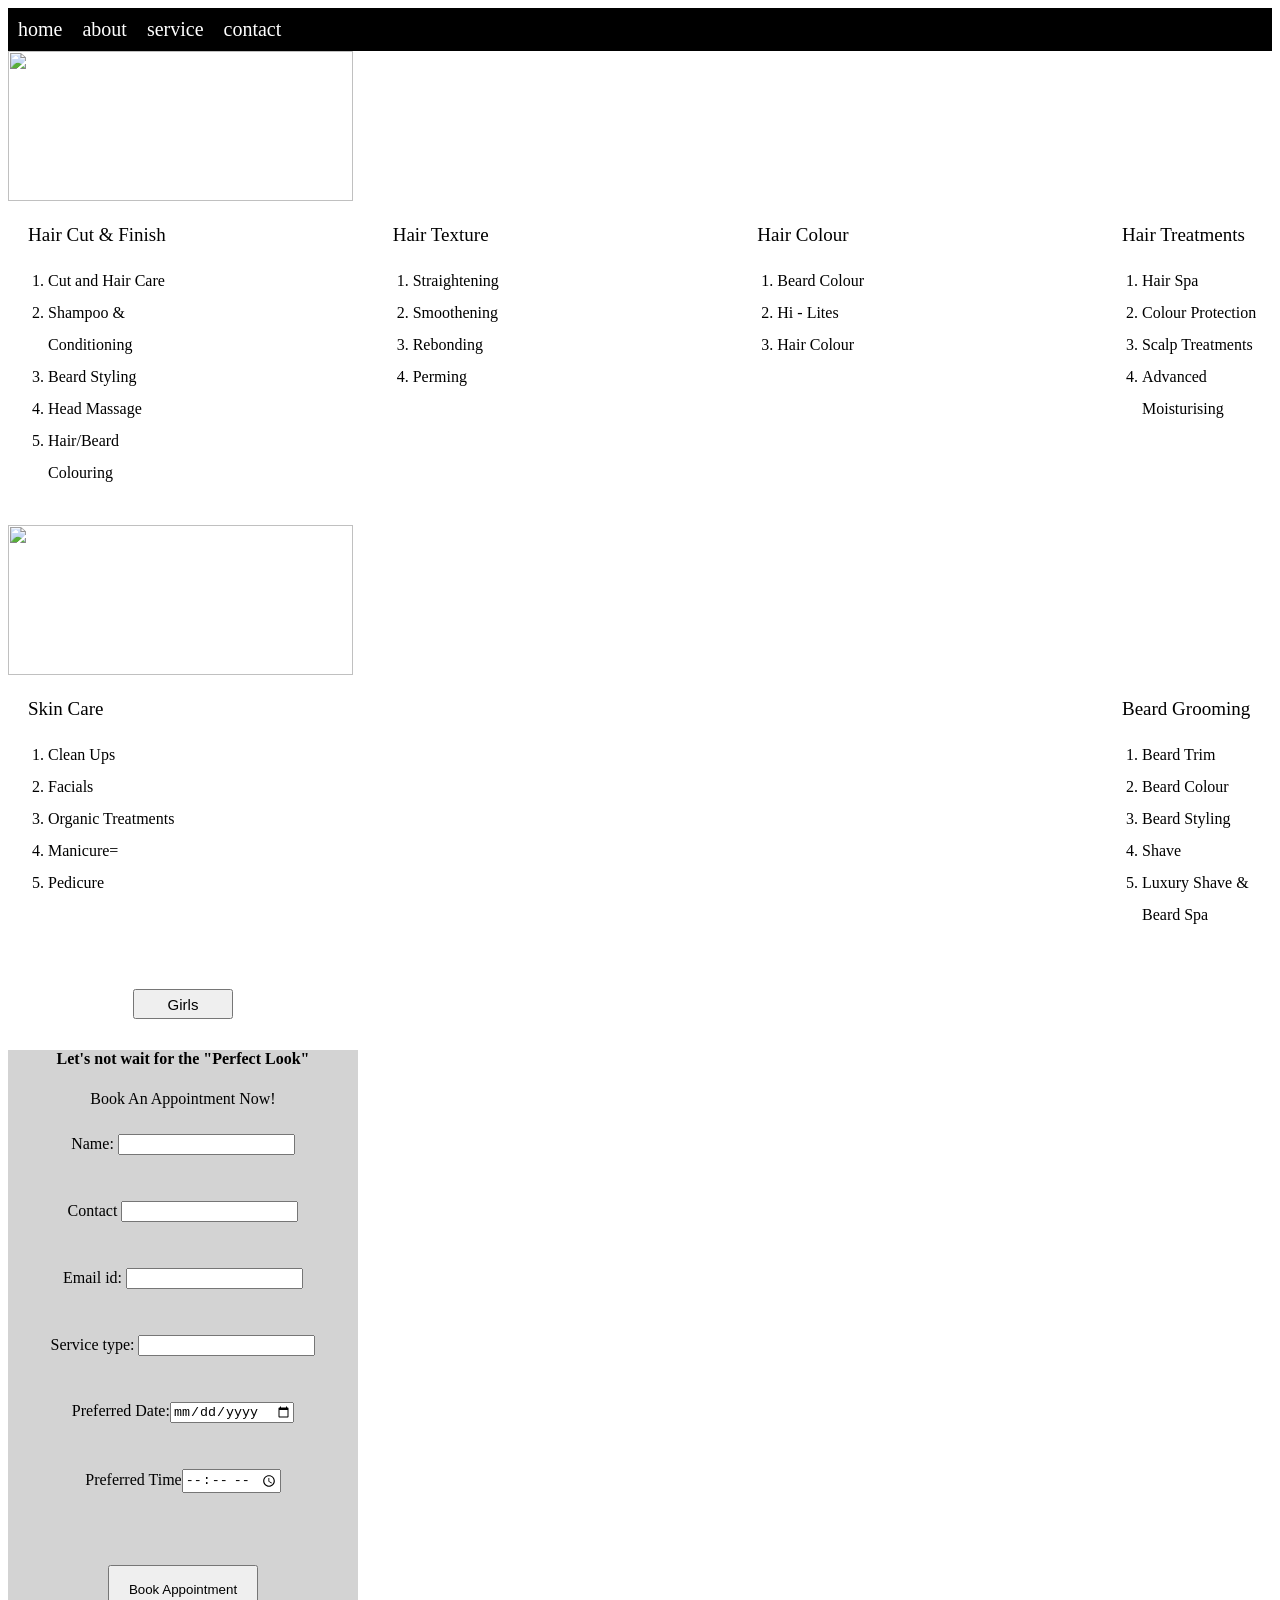
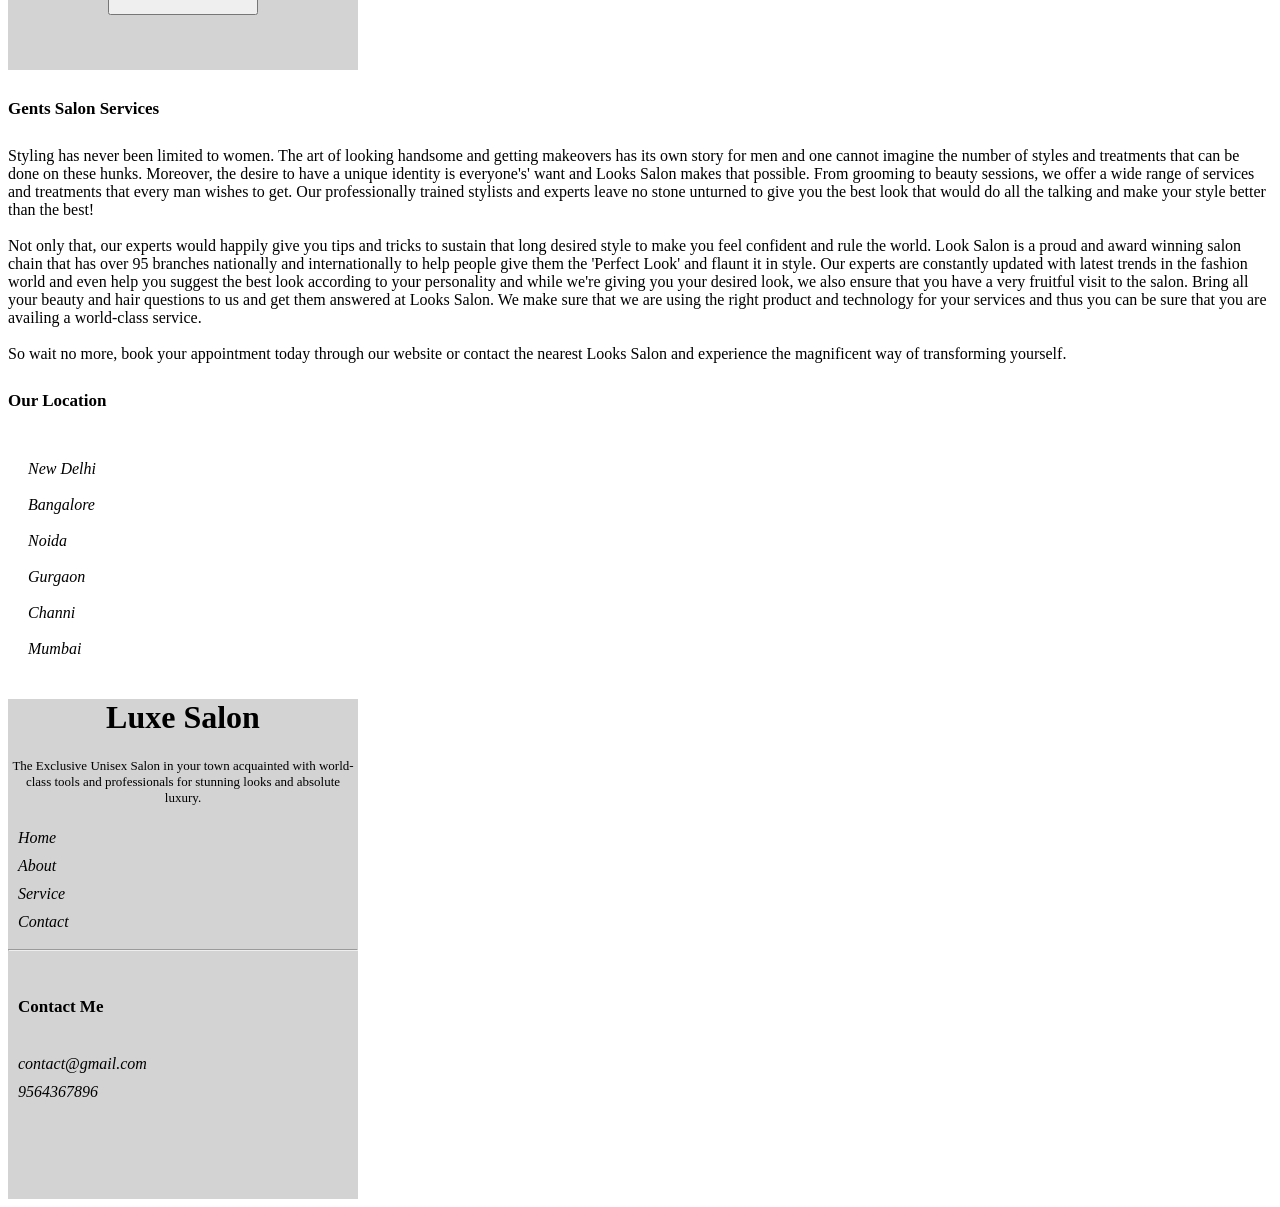
==== Boy.html @ b27df339 "Add files via upload" ====
<!DOCTYPE html>
<html>

<head>
  <meta charset="UTF-8">
  <meta name="viewport" content="width=device-width, initial-scale=1">
  <title>Luxe Salon</title>
  <link rel="stylesheet" href="Boy.css">
</head>

<body>
  <nav>
      <a href="index.html">home</a>
      <a href="about.html">about</a>
      <div class="menu">
      <a href="service.html">service</a>
         <div class="dropdown">
           <ul>
            <li><a href="service.html">Ladies</a></li>
            <li><a href="Boy.html">Gents</a></li>
           </ul>
         </div>
        </div>
      <a href="contact.html">contact</a>
    </nav>
    <img src="/images /service-men-1.jpg" alt="" />
    <div id="list-box">
    <div class="list">
    <p>Hair Cut & Finish<p>
    <ol>
     <li>Cut and Hair Care</li>
      <li>Shampoo & Conditioning</li>
      <li>Beard Styling</li>
      <li>Head Massage</li>
      <li>Hair/Beard Colouring</li>
    </ol>
    </div>
    <div class="list">
    <p>Hair Texture<p>
    <ol>
     <li>Straightening</li>
      <li>Smoothening</li>
      <li>Rebonding</li>
      <li>Perming</li>
    </ol>
    </div>
    <div class="list">
    <p>Hair Colour<p>
    <ol>
     <li>Beard Colour</li>
      <li>Hi - Lites</li>
      <li>Hair Colour</li>
    </ol>
    </div>
    <div class="list">
    <p>Hair Treatments<p>
    <ol>
     <li>Hair Spa</li>
      <li>Colour Protection</li>
      <li>Scalp Treatments</li>
      <li>Advanced Moisturising</li>
    </ol>
    </div>
    </div>
    <img src="/images /serviceGents.jpg" alt="" />
    <div id="list-box1">
    <div class="list1">
    <p>Skin Care<p>
    <ol>
      <li>Clean Ups</li>
      <li>Facials</li>
      <li>Organic Treatments</li>
      <li>Manicure=</li>
      <li>Pedicure</li>
    </ol>
    </div>
    <div class="list1">
    <p>Beard Grooming<p>
    <ol>
     <li>Beard Trim</li>
      <li>Beard Colour</li>
      <li>Beard Styling</li>
      <li>Shave</li>
      <li>Luxury Shave & Beard Spa</li>
    </ol>
    </div>
    </div>
    <div class="button">
      <button>Girls</button>
    </div>
    <div id="container">
      <h4>Let's not wait for the "Perfect Look"</h4>
      <p>Book An Appointment Now!</p>
      <div class="row">
      Name:  <input type="Name"> <br> <br> <br>
      Contact <input type="Contact"> <br> <br> <br>
      Email id: <input type="Email id"> <br> <br> <br>
      Service type: <input type="type"> <br> <br> <br>
      Preferred Date:<input type="Date"> <br> <br> <br>
      Preferred Time<input type="Time"> <br> <br> <br> <br> <br>
      <button>Book Appointment</button>
      </div>
    </div>
    <div class="text">
      <h5>Gents Salon Services</h5>
      <p>Styling has never been limited to women. The art of looking handsome and getting makeovers has its own story for men and one cannot imagine the number of styles and treatments that can be done on these hunks. Moreover, the desire to have a unique identity is everyone's' want and Looks Salon makes that possible. From grooming to beauty sessions, we offer a wide range of services and treatments that every man wishes to get. Our professionally trained stylists and experts leave no stone unturned to give you the best look that would do all the talking and make your style better than the best! <br> <br>

      Not only that, our experts would happily give you tips and tricks to sustain that long desired style to make you feel confident and rule the world. Look Salon is a proud and award winning salon chain that has over 95 branches nationally and internationally to help people give them the 'Perfect Look' and flaunt it in style. Our experts are constantly updated with latest trends in the fashion world and even help you suggest the best look according to your personality and while we're giving you your desired look, we also ensure that you have a very fruitful visit to the salon. Bring all your beauty and hair questions to us and get them answered at Looks Salon. We make sure that we are using the right product and technology for your services and thus you can be sure that you are availing a world-class service. <br> <br>

      So wait no more, book your appointment today through our website or contact the nearest Looks Salon and experience the magnificent way of transforming yourself.</p>
        <h5>Our Location</h5>
  <div class="location">
      <i>New Delhi</i>
      <i>Bangalore</i>
      <i>Noida</i>
      <i>Gurgaon</i>
      <i>Channi</i>
      <i>Mumbai</i>
  </div>
<footer>
  <h1>Luxe Salon</h1>
  <p>The Exclusive Unisex Salon in your town acquainted with world-class tools and professionals for stunning looks and absolute luxury.</p>
  <div>
    <i>Home</i>
    <i>About</i>
    <i>Service</i>
    <i>Contact</i>
  </div>
   <hr />
   <div>
  <h5>Contact Me</h5>
  <i>contact@gmail.com</i>
  <i>9564367896</i>
   </div>
</footer>
</body>

</html>
---- Boy.css ----
nav{
    background: black;
    display: flex;
    align-items: center;
}
nav a{
  display:inline-block;
  padding:10px;
  color: white;
  font-size:20px;
  text-decoration:none;
}
nav a:hover{
  background: green;
  color: white;
}
.menu{
    position: relative;
    display: inline-block;
}
.menu:hover .dropdown{
    display: block;
}

.dropdown{
    display: none;
    position: absolute;
    top: 100%;
    left: 0;
    width:80px;
    height:90px;
}
ul{
  list-style-type:none;
}
ul li:hover{
  background: green;
  color: white;
}
.dropdown ul{
  margin:0;
  padding:0;
}
.dropdown ul li{
  display: block;
  color: white;
  font-size:25px;
}
.dropdown li{
  padding-top:5px;
}
img{
  width:345px;
  height:150px;
}
#list-box{
  display: flex;
  flex-wrap:wrap;
  justify-content:space-between;
  gap:2.7px;
}
.list p{
  text-align:left;
  padding-left:20px;
  font-size:19px;
}
.list{
  width:170px;
  height:300px;
  margin-bottom:20px ;
}
.list ol li{
  line-height:2;
}
#list-box1{
  display: flex;
  flex-wrap:wrap;
  justify-content:space-between;
  gap:2.7px;
}
.list1 p{
  text-align:left;
  padding-left:20px;
  font-size:19px;
}
.list1{
  width:170px;
  height:280px;
  margin-bottom:20px ;
}
.list1 ol li{
  line-height:2;
}
.button{
  height:50px;
  width:350px;
  text-align:center;
}
.button button{
  width:100px;
  height:30px;
  font-size:15px;
  margin-top:10px;
}
#container{
  height:620px;
  width:350px;
  background:lightgray;
  text-align: center;
}
#container .row{
  width:350px;
  height:550px;
}
#container .row input{
  height:auto;
  width: auto;
  margin-top:10px;
}
#container .row button{
  width:150px;
  height:50px;
}
h5{
  font-size:17px;
}
.location{
    width:90%;
    height: auto;
    display:flex;
    flex-direction: column;
    justify-content: cente; 
    gap: 18px; 
    padding: 20px;
}
footer{
  width:350px;
  height:500px;
  background:lightgray;
  text-align: center;
}
footer p{
  font-size:13px;
}
footer div{
  display:flex;
  flex-direction:column;
  text-align:left;
  padding: 10px;
  gap:10px;
}
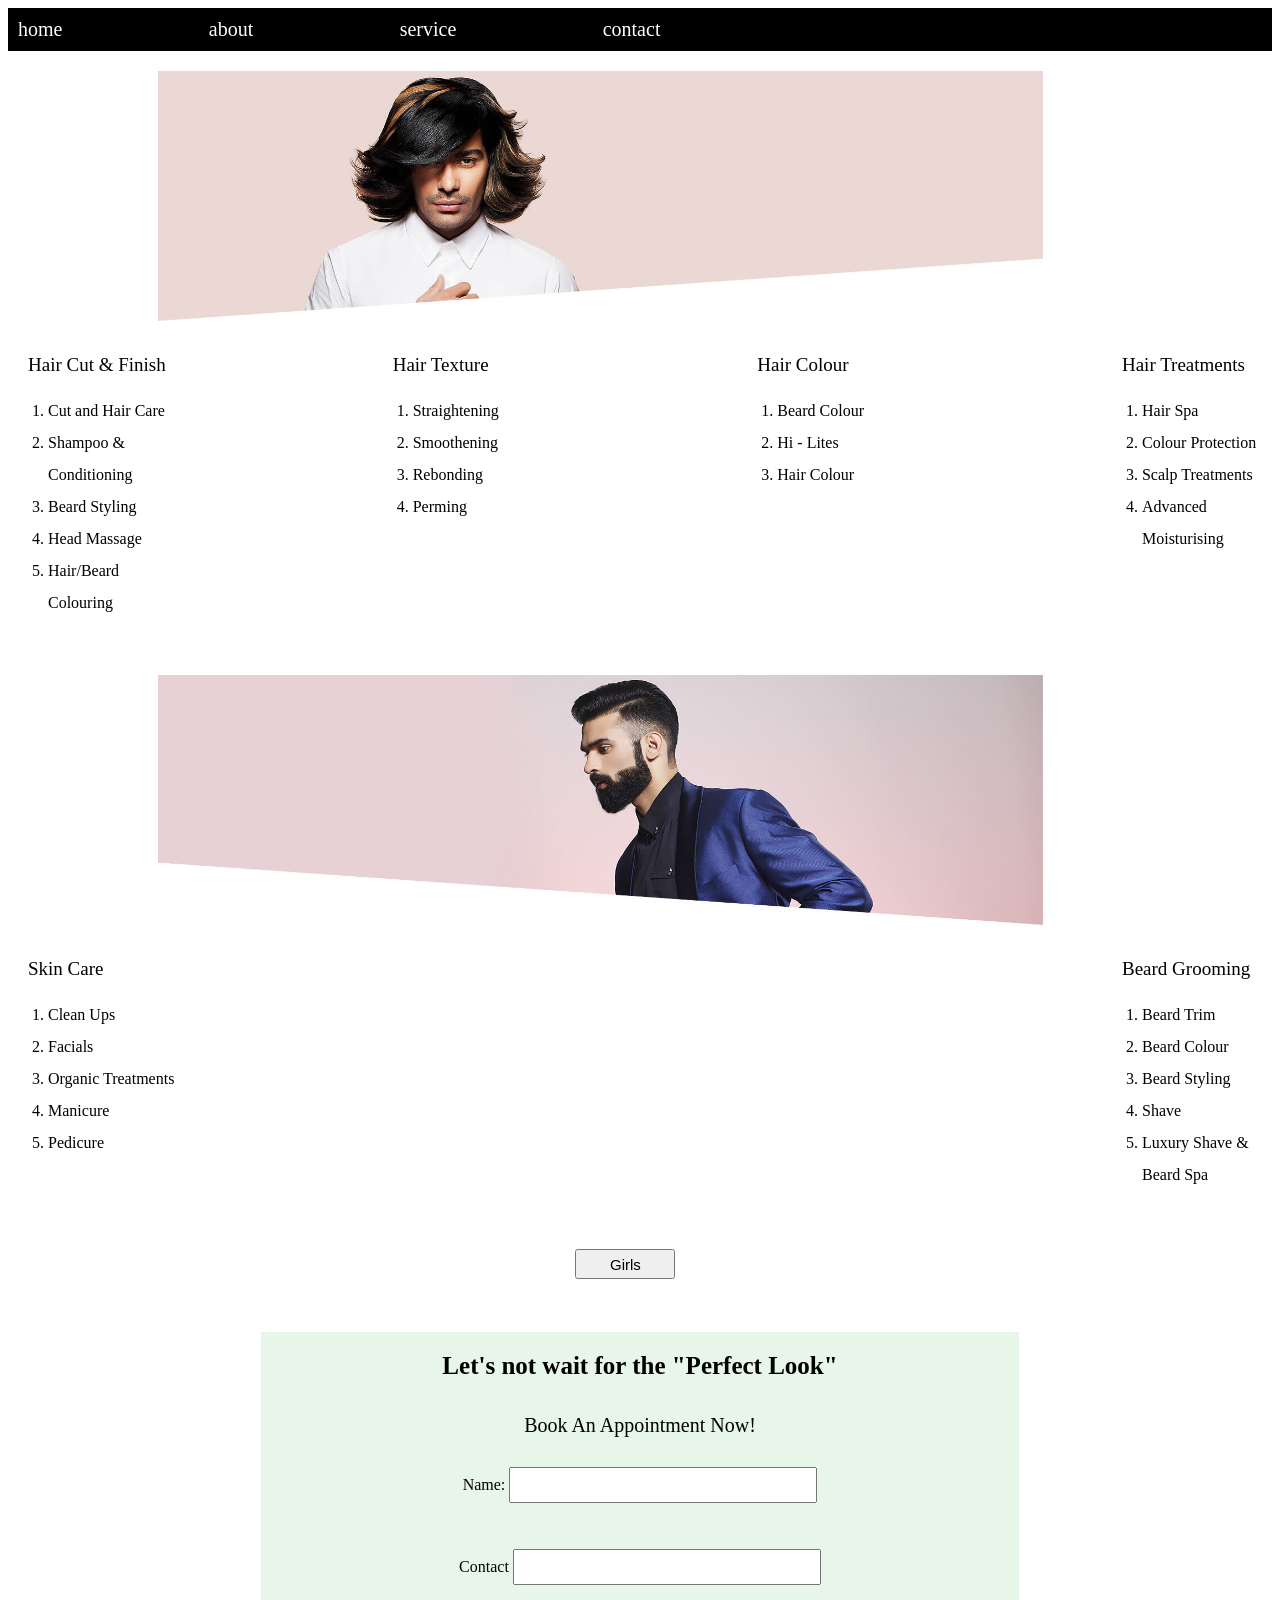
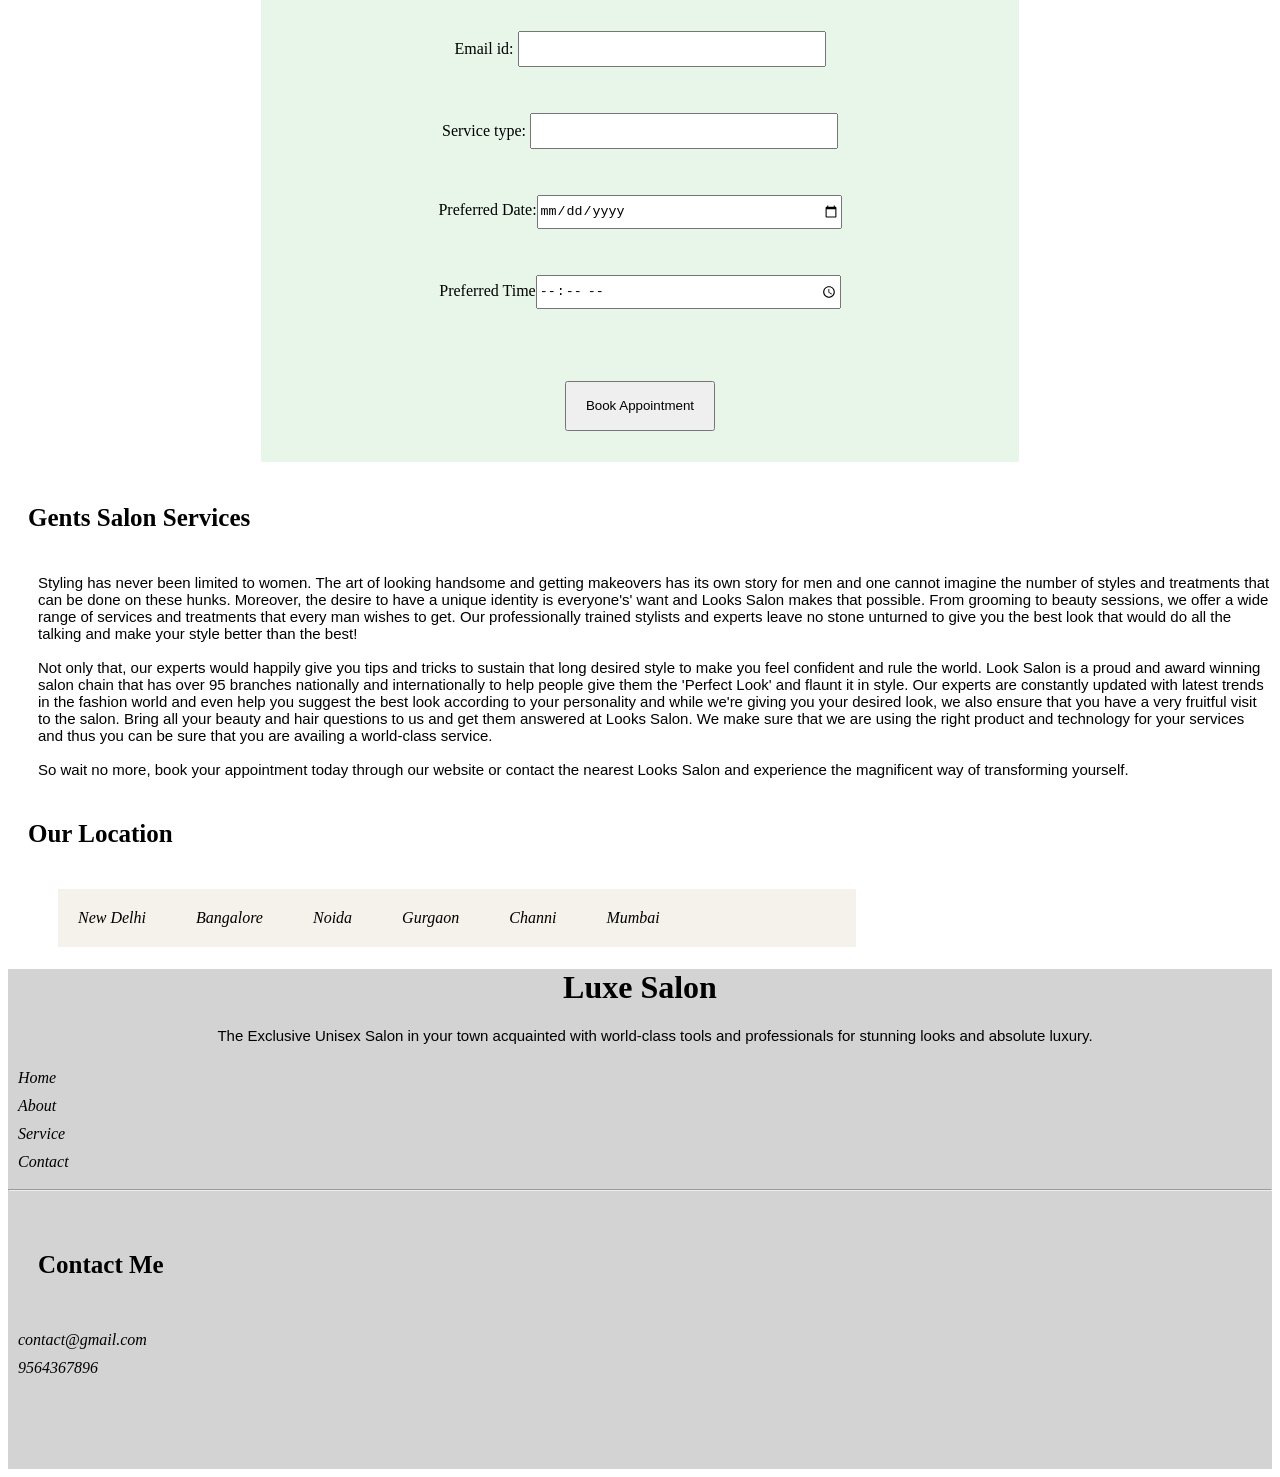
==== commit 65c22bf0: "first commit" ====
--- a/Boy.html
+++ b/Boy.html
@@ -6,133 +6,149 @@
   <meta name="viewport" content="width=device-width, initial-scale=1">
   <title>Luxe Salon</title>
   <link rel="stylesheet" href="Boy.css">
+  <link rel="stylesheet" href="Boyresponsive.css">
 </head>
 
 <body>
   <nav>
-      <a href="index.html">home</a>
-      <a href="about.html">about</a>
-      <div class="menu">
+    <a href="index.html">home</a>
+    <a href="about.html">about</a>
+    <div class="menu">
       <a href="service.html">service</a>
-         <div class="dropdown">
-           <ul>
-            <li><a href="service.html">Ladies</a></li>
-            <li><a href="Boy.html">Gents</a></li>
-           </ul>
-         </div>
-        </div>
-      <a href="contact.html">contact</a>
-    </nav>
-    <img src="/images /service-men-1.jpg" alt="" />
-    <div id="list-box">
+      <div class="dropdown">
+        <ul>
+          <li><a href="service.html">Ladies</a></li>
+          <li><a href="Boy.html">Gents</a></li>
+        </ul>
+      </div>
+    </div>
+    <a href="contact.html">contact</a>
+  </nav>
+  <img src="images/service-men-1.jpg" alt="" />
+  <div id="list-box">
     <div class="list">
-    <p>Hair Cut & Finish<p>
-    <ol>
-     <li>Cut and Hair Care</li>
-      <li>Shampoo & Conditioning</li>
-      <li>Beard Styling</li>
-      <li>Head Massage</li>
-      <li>Hair/Beard Colouring</li>
-    </ol>
+      <p>Hair Cut & Finish</p>
+      <ol>
+        <li>Cut and Hair Care</li>
+        <li>Shampoo & Conditioning</li>
+        <li>Beard Styling</li>
+        <li>Head Massage</li>
+        <li>Hair/Beard Colouring</li>
+      </ol>
     </div>
     <div class="list">
-    <p>Hair Texture<p>
-    <ol>
-     <li>Straightening</li>
-      <li>Smoothening</li>
-      <li>Rebonding</li>
-      <li>Perming</li>
-    </ol>
+      <p>Hair Texture</p>
+      <ol>
+        <li>Straightening</li>
+        <li>Smoothening</li>
+        <li>Rebonding</li>
+        <li>Perming</li>
+      </ol>
     </div>
     <div class="list">
-    <p>Hair Colour<p>
-    <ol>
-     <li>Beard Colour</li>
-      <li>Hi - Lites</li>
-      <li>Hair Colour</li>
-    </ol>
+      <p>Hair Colour</p>
+      <ol>
+        <li>Beard Colour</li>
+        <li>Hi - Lites</li>
+        <li>Hair Colour</li>
+      </ol>
     </div>
     <div class="list">
-    <p>Hair Treatments<p>
-    <ol>
-     <li>Hair Spa</li>
-      <li>Colour Protection</li>
-      <li>Scalp Treatments</li>
-      <li>Advanced Moisturising</li>
-    </ol>
+      <p>Hair Treatments
+      <p>
+      <ol>
+        <li>Hair Spa</li>
+        <li>Colour Protection</li>
+        <li>Scalp Treatments</li>
+        <li>Advanced Moisturising</li>
+      </ol>
     </div>
-    </div>
-    <img src="/images /serviceGents.jpg" alt="" />
-    <div id="list-box1">
+  </div>
+  <img src="images/serviceGents.jpg" alt="" />
+  <div id="list-box1">
     <div class="list1">
-    <p>Skin Care<p>
-    <ol>
-      <li>Clean Ups</li>
-      <li>Facials</li>
-      <li>Organic Treatments</li>
-      <li>Manicure=</li>
-      <li>Pedicure</li>
-    </ol>
+      <p>Skin Care</p>
+      <ol>
+        <li>Clean Ups</li>
+        <li>Facials</li>
+        <li>Organic Treatments</li>
+        <li>Manicure</li>
+        <li>Pedicure</li>
+      </ol>
     </div>
     <div class="list1">
-    <p>Beard Grooming<p>
-    <ol>
-     <li>Beard Trim</li>
-      <li>Beard Colour</li>
-      <li>Beard Styling</li>
-      <li>Shave</li>
-      <li>Luxury Shave & Beard Spa</li>
-    </ol>
+      <p>Beard Grooming</p>
+      <ol>
+        <li>Beard Trim</li>
+        <li>Beard Colour</li>
+        <li>Beard Styling</li>
+        <li>Shave</li>
+        <li>Luxury Shave & Beard Spa</li>
+      </ol>
     </div>
-    </div>
-    <div class="button">
-      <button>Girls</button>
-    </div>
-    <div id="container">
-      <h4>Let's not wait for the "Perfect Look"</h4>
-      <p>Book An Appointment Now!</p>
-      <div class="row">
-      Name:  <input type="Name"> <br> <br> <br>
+  </div>
+  <div class="button">
+    <button>Girls</button>
+  </div>
+  <div id="container">
+    <h4>Let's not wait for the "Perfect Look"</h4>
+    <p>Book An Appointment Now!</p>
+    <div class="row">
+      Name: <input type="Name"> <br> <br> <br>
       Contact <input type="Contact"> <br> <br> <br>
       Email id: <input type="Email id"> <br> <br> <br>
       Service type: <input type="type"> <br> <br> <br>
       Preferred Date:<input type="Date"> <br> <br> <br>
       Preferred Time<input type="Time"> <br> <br> <br> <br> <br>
       <button>Book Appointment</button>
-      </div>
     </div>
-    <div class="text">
-      <h5>Gents Salon Services</h5>
-      <p>Styling has never been limited to women. The art of looking handsome and getting makeovers has its own story for men and one cannot imagine the number of styles and treatments that can be done on these hunks. Moreover, the desire to have a unique identity is everyone's' want and Looks Salon makes that possible. From grooming to beauty sessions, we offer a wide range of services and treatments that every man wishes to get. Our professionally trained stylists and experts leave no stone unturned to give you the best look that would do all the talking and make your style better than the best! <br> <br>
+  </div>
+  <div class="text">
+    <h5>Gents Salon Services</h5>
+    <p>Styling has never been limited to women. The art of looking handsome and getting makeovers has its own story for
+      men and one cannot imagine the number of styles and treatments that can be done on these hunks. Moreover, the
+      desire to have a unique identity is everyone's' want and Looks Salon makes that possible. From grooming to beauty
+      sessions, we offer a wide range of services and treatments that every man wishes to get. Our professionally
+      trained stylists and experts leave no stone unturned to give you the best look that would do all the talking and
+      make your style better than the best! <br> <br>
 
-      Not only that, our experts would happily give you tips and tricks to sustain that long desired style to make you feel confident and rule the world. Look Salon is a proud and award winning salon chain that has over 95 branches nationally and internationally to help people give them the 'Perfect Look' and flaunt it in style. Our experts are constantly updated with latest trends in the fashion world and even help you suggest the best look according to your personality and while we're giving you your desired look, we also ensure that you have a very fruitful visit to the salon. Bring all your beauty and hair questions to us and get them answered at Looks Salon. We make sure that we are using the right product and technology for your services and thus you can be sure that you are availing a world-class service. <br> <br>
+      Not only that, our experts would happily give you tips and tricks to sustain that long desired style to make you
+      feel confident and rule the world. Look Salon is a proud and award winning salon chain that has over 95 branches
+      nationally and internationally to help people give them the 'Perfect Look' and flaunt it in style. Our experts are
+      constantly updated with latest trends in the fashion world and even help you suggest the best look according to
+      your personality and while we're giving you your desired look, we also ensure that you have a very fruitful visit
+      to the salon. Bring all your beauty and hair questions to us and get them answered at Looks Salon. We make sure
+      that we are using the right product and technology for your services and thus you can be sure that you are
+      availing a world-class service. <br> <br>
 
-      So wait no more, book your appointment today through our website or contact the nearest Looks Salon and experience the magnificent way of transforming yourself.</p>
-        <h5>Our Location</h5>
-  <div class="location">
+      So wait no more, book your appointment today through our website or contact the nearest Looks Salon and experience
+      the magnificent way of transforming yourself.</p>
+    <h5>Our Location</h5>
+    <div class="location">
       <i>New Delhi</i>
       <i>Bangalore</i>
       <i>Noida</i>
       <i>Gurgaon</i>
       <i>Channi</i>
       <i>Mumbai</i>
-  </div>
-<footer>
-  <h1>Luxe Salon</h1>
-  <p>The Exclusive Unisex Salon in your town acquainted with world-class tools and professionals for stunning looks and absolute luxury.</p>
-  <div>
-    <i>Home</i>
-    <i>About</i>
-    <i>Service</i>
-    <i>Contact</i>
-  </div>
-   <hr />
-   <div>
-  <h5>Contact Me</h5>
-  <i>contact@gmail.com</i>
-  <i>9564367896</i>
-   </div>
-</footer>
+    </div>
+    <footer>
+      <h1>Luxe Salon</h1>
+      <p>The Exclusive Unisex Salon in your town acquainted with world-class tools and professionals for stunning looks
+        and absolute luxury.</p>
+      <div>
+        <i>Home</i>
+        <i>About</i>
+        <i>Service</i>
+        <i>Contact</i>
+      </div>
+      <hr />
+      <div>
+        <h5>Contact Me</h5>
+        <i>contact@gmail.com</i>
+        <i>9564367896</i>
+      </div>
+    </footer>
 </body>
 
 </html>
--- a/Boy.css
+++ b/Boy.css
@@ -1,151 +1,203 @@
-nav{
-    background: black;
-    display: flex;
-    align-items: center;
-}
-nav a{
-  display:inline-block;
-  padding:10px;
-  color: white;
-  font-size:20px;
-  text-decoration:none;
-}
-nav a:hover{
+nav {
+  background: black;
+  display: flex;
+  align-items: center;
+  gap: 10%;
+}
+
+nav a {
+  display: inline-block;
+  padding: 10px;
+  color: white;
+  font-size: 20px;
+  text-decoration: none;
+}
+
+nav a:hover {
   background: green;
   color: white;
 }
-.menu{
-    position: relative;
-    display: inline-block;
-}
-.menu:hover .dropdown{
-    display: block;
-}
-
-.dropdown{
-    display: none;
-    position: absolute;
-    top: 100%;
-    left: 0;
-    width:80px;
-    height:90px;
-}
-ul{
-  list-style-type:none;
-}
-ul li:hover{
+
+.menu {
+  position: relative;
+  display: inline-block;
+}
+
+.menu:hover .dropdown {
+  display: block;
+}
+
+.dropdown {
+  display: none;
+  position: absolute;
+  top: 100%;
+  left: 0;
+  width: 80px;
+  height: 90px;
+}
+
+ul {
+  list-style-type: none;
+}
+
+ul li:hover {
   background: green;
   color: white;
 }
-.dropdown ul{
-  margin:0;
-  padding:0;
-}
-.dropdown ul li{
+
+.dropdown ul {
+  margin: 0;
+  padding: 0;
+}
+
+.dropdown ul li {
   display: block;
   color: white;
-  font-size:25px;
-}
-.dropdown li{
-  padding-top:5px;
-}
-img{
-  width:345px;
-  height:150px;
-}
-#list-box{
-  display: flex;
-  flex-wrap:wrap;
-  justify-content:space-between;
-  gap:2.7px;
-}
-.list p{
-  text-align:left;
-  padding-left:20px;
-  font-size:19px;
-}
-.list{
-  width:170px;
-  height:300px;
-  margin-bottom:20px ;
-}
-.list ol li{
-  line-height:2;
-}
-#list-box1{
-  display: flex;
-  flex-wrap:wrap;
-  justify-content:space-between;
-  gap:2.7px;
-}
-.list1 p{
-  text-align:left;
-  padding-left:20px;
-  font-size:19px;
-}
-.list1{
-  width:170px;
-  height:280px;
-  margin-bottom:20px ;
-}
-.list1 ol li{
-  line-height:2;
-}
-.button{
-  height:50px;
-  width:350px;
-  text-align:center;
-}
-.button button{
-  width:100px;
-  height:30px;
-  font-size:15px;
-  margin-top:10px;
-}
-#container{
-  height:620px;
-  width:350px;
-  background:lightgray;
+  font-size: 25px;
+}
+
+.dropdown li {
+  padding-top: 5px;
+}
+
+img {
+  width: 70%;
+  height: 250px;
+  margin: 20px 20px 10px 150px;
+}
+
+#list-box {
+  display: flex;
+  flex-wrap: wrap;
+  justify-content: space-between;
+  gap: 2.7px;
+}
+
+.list p {
+  text-align: left;
+  padding-left: 20px;
+  font-size: 19px;
+}
+
+.list {
+  width: 170px;
+  height: 300px;
+  margin-bottom: 20px;
+}
+
+.list ol li {
+  line-height: 2;
+}
+
+#list-box1 {
+  display: flex;
+  flex-wrap: wrap;
+  justify-content: space-between;
+  gap: 2.7px;
+}
+
+.list1 p {
+  text-align: left;
+  padding-left: 20px;
+  font-size: 19px;
+}
+
+.list1 {
+  width: 170px;
+  height: 280px;
+  margin-bottom: 20px;
+}
+
+.list1 ol li {
+  line-height: 2;
+}
+
+.button {
+  height: 50px;
+  width: 350px;
   text-align: center;
-}
-#container .row{
-  width:350px;
-  height:550px;
-}
-#container .row input{
-  height:auto;
-  width: auto;
-  margin-top:10px;
-}
-#container .row button{
-  width:150px;
-  height:50px;
-}
-h5{
-  font-size:17px;
-}
-.location{
-    width:90%;
-    height: auto;
-    display:flex;
-    flex-direction: column;
-    justify-content: cente; 
-    gap: 18px; 
-    padding: 20px;
-}
-footer{
-  width:350px;
-  height:500px;
-  background:lightgray;
+  margin: 10px 0 10px 35%;
+}
+
+.button button {
+  width: 100px;
+  height: 30px;
+  font-size: 15px;
+  /* margin:10px 0 10px 120px; */
+}
+
+#container {
+  height: 730px;
+  width: 60%;
+  background: #E8F5E9;
   text-align: center;
-}
-footer p{
-  font-size:13px;
-}
-footer div{
-  display:flex;
-  flex-direction:column;
-  text-align:left;
+  margin: 10px 0 10px 20%;
+}
+
+#container h4 {
+  font-size: 25px;
+  padding-top: 20px;
+}
+
+#container p {
+  font-size: 20px;
+}
+
+#container .row {
+  width: 100%;
+  height: 550px;
+  /* background-color: black; */
+}
+
+#container .row input {
+  height: 30px;
+  width: 300px;
+  margin-top: 10px;
+}
+
+#container .row button {
+  width: 150px;
+  height: 50px;
+}
+
+h5 {
+  font-size: 25px;
+  margin-left: 20px;
+}
+
+.text p {
+  font-size: 15px;
+  margin-left: 30px;
+  font-family: 'Gill Sans', 'Gill Sans MT', Calibri, 'Trebuchet MS', sans-serif;
+}
+
+.location {
+  width: 60%;
+  height: auto;
+  display: flex;
+  /* flex-direction: column; */
+  justify-content: cente;
+  gap: 50px;
+  padding: 20px;
+  background-color: #F5F2EB;
+  margin: 30px 10px 20px 50px;
+}
+
+footer {
+  width: 100%;
+  height: 500px;
+  background: lightgray;
+  text-align: center;
+}
+
+footer p {
+  font-size: 13px;
+}
+
+footer div {
+  display: flex;
+  flex-direction: column;
+  text-align: left;
   padding: 10px;
-  gap:10px;
+  gap: 10px;
 }
--- a/Boyresponsive.css
+++ b/Boyresponsive.css
@@ -0,0 +1,93 @@
+@media screen and (max-width:680px) {
+    body {
+        margin: 0;
+        /* background-color: brown; */
+    }
+
+    /* nav{
+        gap: 5%;
+    } */
+
+    img {
+        margin: 20px 0px 10px 70px;
+    }
+
+    .button {
+        text-align: center;
+        margin: 10px 0 10px 25%;
+    }
+
+    #container {
+        height: 80%;
+        width: 60%;
+    }
+
+    #container h4 {
+        font-size: 18px;
+        padding: 15px;
+    }
+
+    #container p {
+        font-size: 15px;
+        /* padding:10px; */
+    }
+
+    #container .row {
+        height: auto;
+
+    }
+
+    #container .row input {
+        height: 30px;
+        width: 30vw;
+        margin-top: 10px;
+    }
+
+    #container .row button {
+        width: 25vw;
+        height: 15vh;
+        margin-bottom: 25px;
+    }
+
+    .location {
+        flex-direction: column;
+        margin-left: 20px;
+    }
+
+}
+
+@media screen and (max-width:460px) {
+    nav {
+        gap:3%;
+
+    }
+
+    nav a {
+        padding: 7px;
+        font-size: 20px;
+    }
+
+    .button {
+        width: 100%;
+        text-align: center;
+        margin: 10px 0;
+    }
+
+    img {
+        margin: 20px 0px 10px 20px;
+    }
+
+    #container {
+        margin: 10px 0 10px 10%;
+    }
+
+    .text p {
+        font-size: 15px;
+        margin-left: 15px;
+    }
+
+    .location {
+      margin: 20px auto;
+    }
+
+}
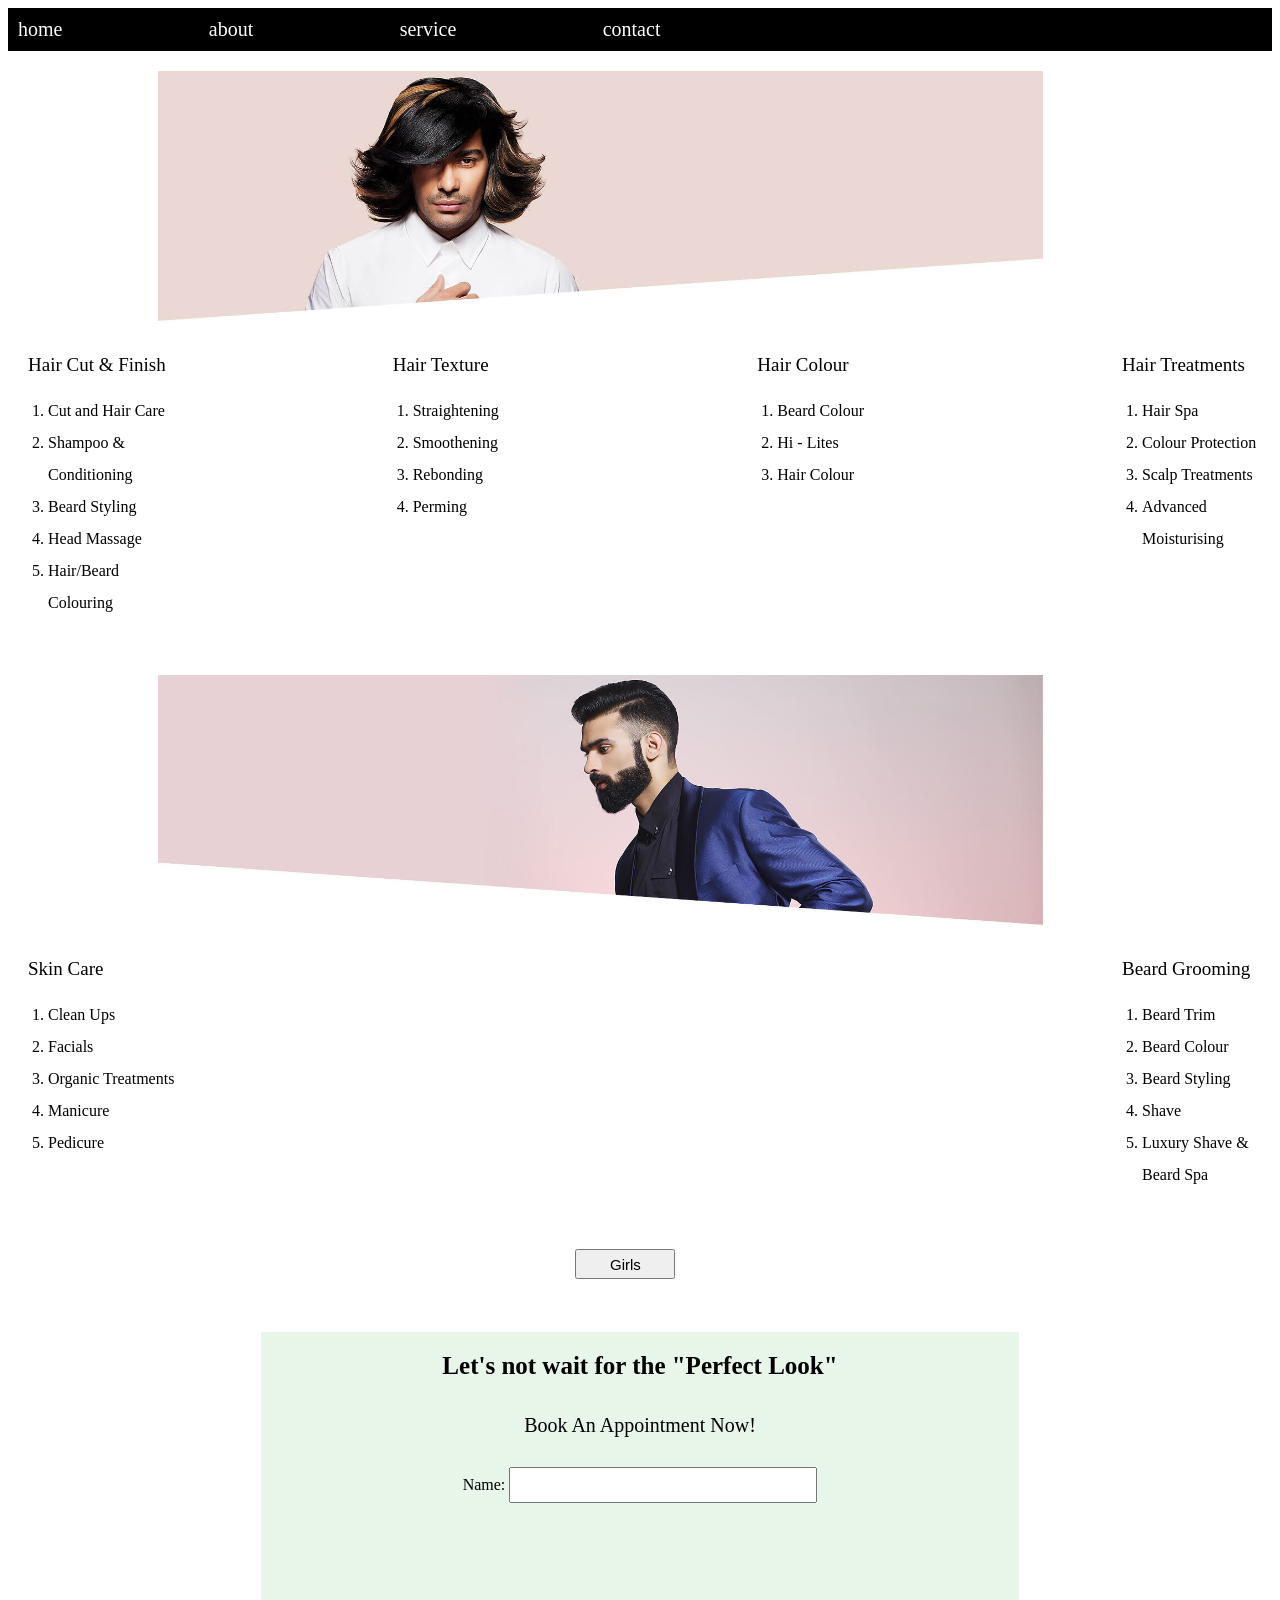
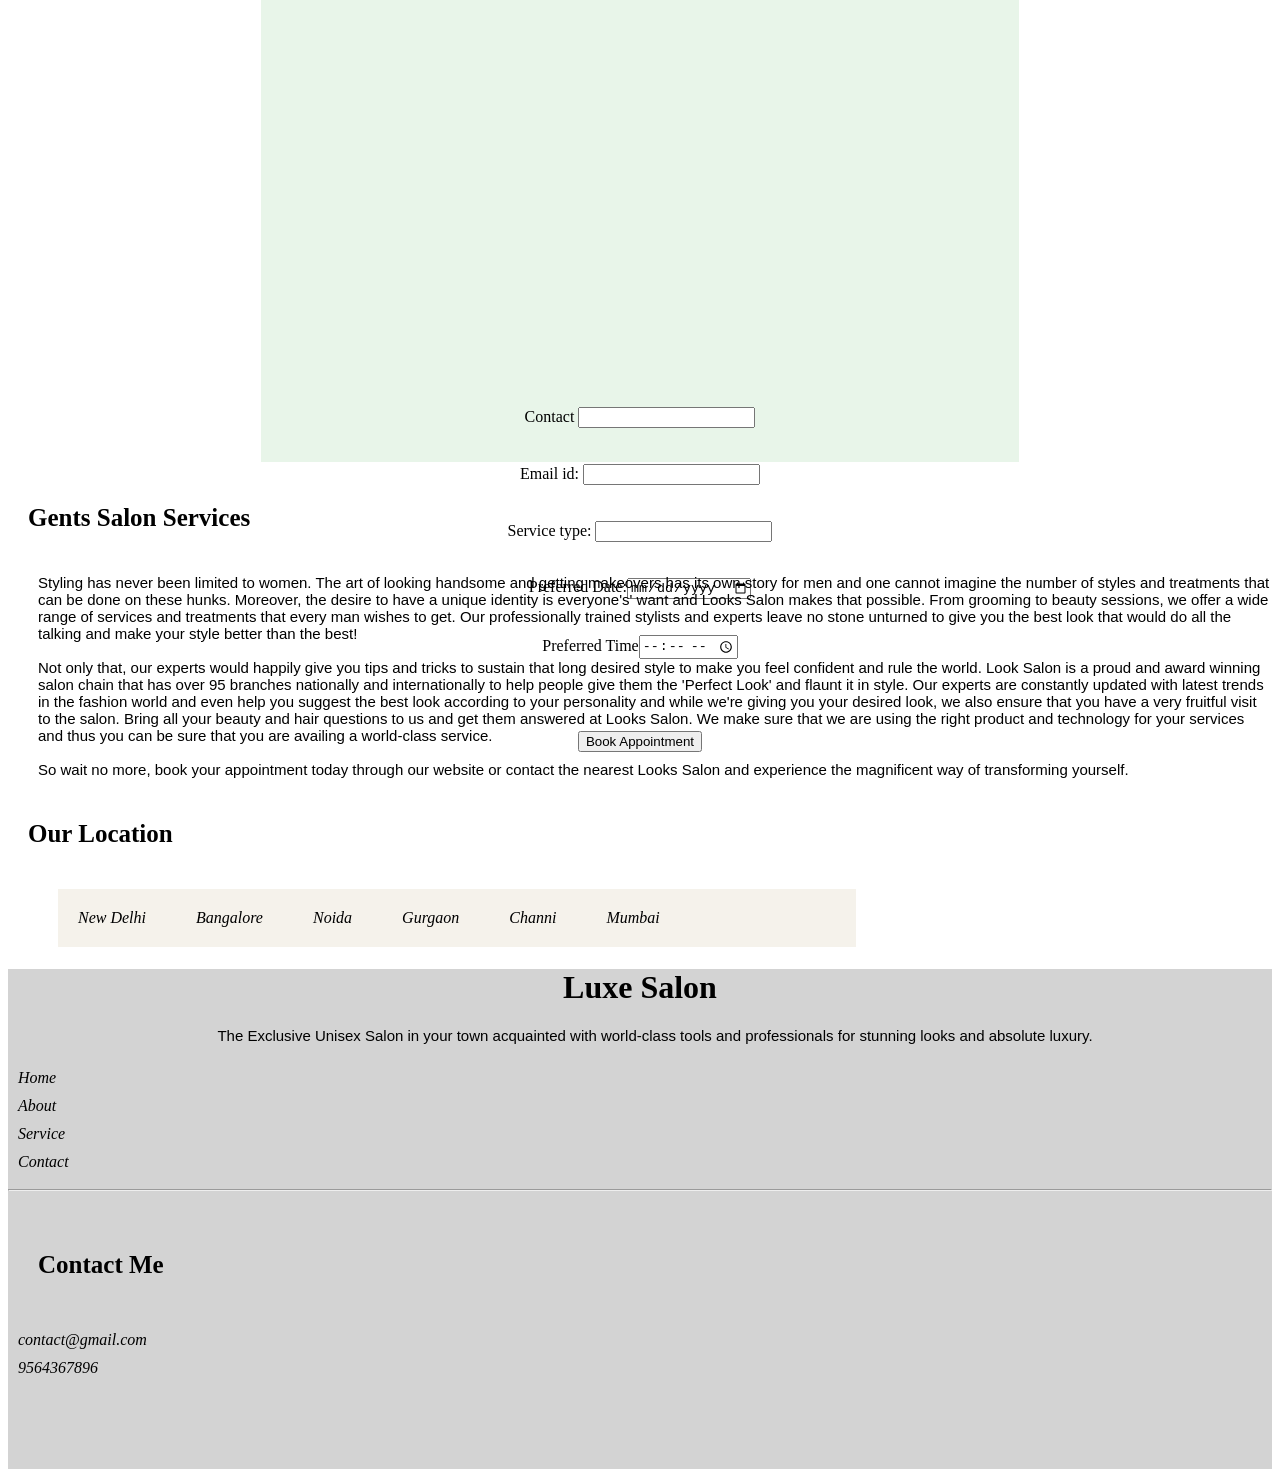
==== commit 13ac8edb: "resolve merge conflicts" ====
--- a/Boy.html
+++ b/Boy.html
@@ -95,12 +95,14 @@
     <p>Book An Appointment Now!</p>
     <div class="row">
       Name: <input type="Name"> <br> <br> <br>
+         </div>
       Contact <input type="Contact"> <br> <br> <br>
       Email id: <input type="Email id"> <br> <br> <br>
       Service type: <input type="type"> <br> <br> <br>
       Preferred Date:<input type="Date"> <br> <br> <br>
       Preferred Time<input type="Time"> <br> <br> <br> <br> <br>
       <button>Book Appointment</button>
+
     </div>
   </div>
   <div class="text">
--- a/Boy.css
+++ b/Boy.css
@@ -1,3 +1,4 @@
+
 nav {
   background: black;
   display: flex;
--- a/Boyresponsive.css
+++ b/Boyresponsive.css
@@ -1,3 +1,4 @@
+
 @media screen and (max-width:680px) {
     body {
         margin: 0;
